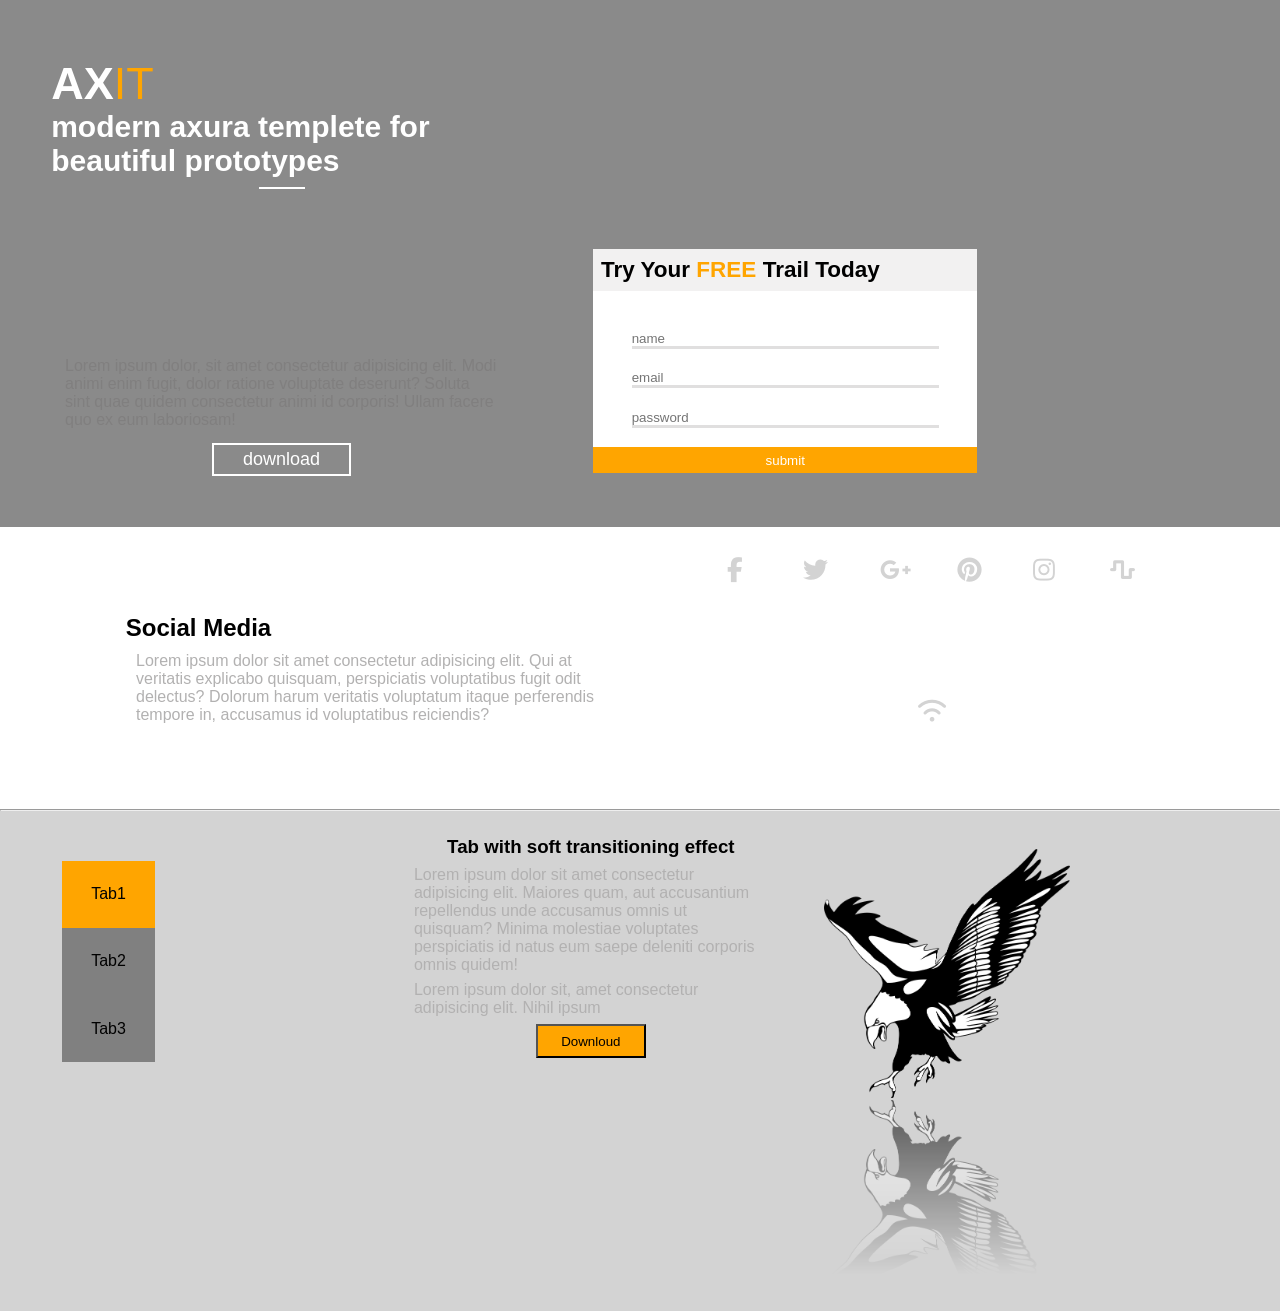
==== task4/index.html @ 6f1dedaa "add task4" ====
<!DOCTYPE html>
<html lang="en">

<head>
    <meta charset="UTF-8">
    <meta name="viewport" content="width=device-width, initial-scale=1.0">
    <title>task4</title>
    <link rel="stylesheet" a href="css/style.css">
    <link rel="stylesheet" a href="css/all.min.css">
</head>

<body>
    <section class="top-section">
        <div class="container1">
            <div class="div1">
                <h1 class="title-1">AX<span class="small-text">IT</span></h1>
                <h2 class="h2-style">modern axura templete for beautiful prototypes</h2>
                <hr class="hr-2">
            </div>
            <div class="div2">
                <p class="text-div">Lorem ipsum dolor, sit amet consectetur adipisicing elit. Modi animi enim fugit,
                    dolor ratione voluptate deserunt? Soluta sint quae quidem consectetur animi id corporis! Ullam
                    facere quo ex eum laboriosam!</p>
                <button class="button">download</button>
            </div>
            <div class="div3">
                <div class="form-top">
                    <h2 class="h2-form">try your <span class="h2-span">free</span> trail today</h2>
                </div>
                <div class="form-div">
                    <form method="post" class="form">
                        <input type="text" placeholder="name" name="password" class="border"><br>
                        <input type="email" placeholder="email" name="email" class="border"><br>
                        <input type="password" placeholder="password" name="password" class="border"><br>
                        <input type="submit" class=" form-button" value="submit" class="border">
                    </form>
                </div>
            </div>
        </div>
    </section>
    <section>
        <div class="container2">
            <div class="intro">
                <h2 class="h2-form">social media</h2>
                <p class="h2-text">Lorem ipsum dolor sit amet consectetur adipisicing elit. Qui at veritatis explicabo
                    quisquam, perspiciatis voluptatibus fugit odit delectus? Dolorum harum veritatis voluptatum itaque
                    perferendis tempore in, accusamus id voluptatibus reiciendis?</p>
            </div>
            <div class="icons">
                <i class="fa-brands fa-facebook-f icon-app"></i>
                <i class="fa-brands fa-twitter icon-app"></i>
                <i class="fa-brands fa-google-plus-g icon-app"></i>
                <i class="fa-brands fa-pinterest icon-app "></i>
                <i class="fa-brands fa-instagram icon-app "></i>
                <i class="fa-solid fa-wave-square icon-app "></i>
                <i class="fa-solid fa-wifi icon-app"></i>
            </div>
            <hr class="tall">
        </div>
    </section>
    <section>
        <div class="container3">
            <div class="tabs">
                <div class="tab1">
                    Tab1
                </div>
                <div class="tab2 ">
                    Tab2
                </div>
                <div class="tab2">
                    Tab3
                </div>
            </div>
            <div class="paragraph">
                <h3>Tab with soft transitioning effect</h3>
                <p class="h2-text">
                    Lorem ipsum dolor sit amet consectetur adipisicing elit. Maiores quam,
                    aut accusantium repellendus unde accusamus omnis ut quisquam?
                    Minima molestiae voluptates perspiciatis id natus eum saepe deleniti
                    corporis omnis quidem!
                </p>
                <p class="h2-text">
                    Lorem ipsum dolor sit, amet consectetur adipisicing elit. Nihil ipsum
                </p>
                <button class="btn">Downloud</button>
            </div>
            <div class="img">
                <img class="reflect" src="images/no-background-3017971_1280.png">
            </div>
        </div>
    </section>
</body>

</html>
---- task4/css/style.css ----
*{
    padding: 0%;
    margin: 0%;
    text-align: center;
    font-family: sans-serif;
    box-sizing: border-box;
}
.top-section{
     background-image: url(https://images.pexels.com/photos/7078666/pexels-photo-7078666.jpeg);
    background-size: 100% 100%;
    background-position: center;
    
}
.container1{
   
    background-color: rgba(0, 0, 0, 0.46);
    width: 100%;
    text-align: left;
}
.title-1{
    font-family: sans-serif;
    font-size: 45px;
    font-weight: bolder;
    text-transform: uppercase;
    padding-top:7% ;
    text-align: left;

}
.small-text{
    color: orange;
    font-weight: lighter;
    font-family:sans-serif;
}
.div1{
   width: 40%;
   padding: 2%;
   color: white;
   font-size: 20px;
   margin: 0% 2%;

}
.hr-2{
     width: 10%;
    border-color:white;
    border-style: solid;
    margin: 2% auto;
}
.h2-style{
    text-align: left;


}
.div2{
    width: 40%;
    padding:2%;
    margin: 2%;
    display:inline-block;
}
.text-div{
    text-align: left;
    color: rgb(128, 127, 127);
    margin: 3%;
}
.div3{
    width: 30%;
    margin:2%;
    
    background-color: white;
    display: inline-block;
}
.form-top{
    width: 100%;
    text-align: center;
    padding: 2%;
    font-size: 15px;
    /* margin: 0% auto; */
    background-color: rgb(242, 241, 241);


}
.h2-form{
    text-transform: capitalize;
    text-align: left;
}
.h2-span{
    text-transform: uppercase;
    color: orange;
}
.form{
    width: 100%;
    background-color: white;
    padding-top: 10%;

}
.form-div{
   width: 100%;
   height: 100%;
   text-align: left; 
}
.border{
    border: none;
    border-bottom: 3px rgb(224, 223, 223) solid;
    width: 80%;
    text-align:left;
    margin-bottom: 5%;
}
.form-button{
    width: 100%;
    padding: 1%;
    text-align: center;
    background-color: orange;
    color: white;
    border-style: solid;
    border-color: orange;
}
.hr-1{
     width: 10%;
    border-color:white;
    border-style: solid;
    margin: 2% auto;
}
.button{
    width: 30%;
    color: white;
    background-color: transparent;
    border-style: solid;
    border-color: white;
    padding: 4px;
    font-size: 18px;
    margin: 2;
}
.hr{
    width: 10%;
    border-color: orange;
    border-style: solid;
    margin: 2% auto;
}
.text{
    color:rgb(128, 127, 127);
    font-size: 15px;
    width:40% ;
    margin: auto;
}

.title{
    margin: 2% auto;
}
.container2{
    width: 100%;
    background-color: white;
}
.intro{
    width: 40%;
    display: inline-block;
    margin: 2%;
    text-align: left;

}
.icons{
    width: 40%;
    display: inline-block;
}
.icon-app{
    margin: 4%;
    padding: 2%;
    color: lightgray;
    width: 100px;
    height: 100px;
    font-size: 25px;

}
.tall{
    width: 100%;
    color: grey;
}
.h2-text{
    text-align: left;
    margin: 2%;
    color: rgb(178, 177, 177);
}
.container3{
    width: 100%;
    height: 500px;
    background-color: lightgrey;
    display: flex;
    margin: 0%;
    padding: 2%;

}
.tabs{
    width: 25%;
    display: inline-block;
    margin: 2% 3%;
    


}
.tab1{
    width: 30%;
    padding: 8%;
    background-color: orange;
    text-align: center;
}
.tab2{
     width: 30%;
    padding: 8%;
    background-color: gray;
    text-align: center;
}
.paragraph{
    width: 30%;
    display: inline-block;


}
.btn{
    background-color: orange;
    padding: 2%;
    width: 30%;
}
.img{
    width:20%;
    margin:1% 4%;
}
.reflect{
    width: 100%;
    -webkit-box-reflect: below 2px linear-gradient(transparent 30%, rgba(255, 255, 255, 0.6));
}
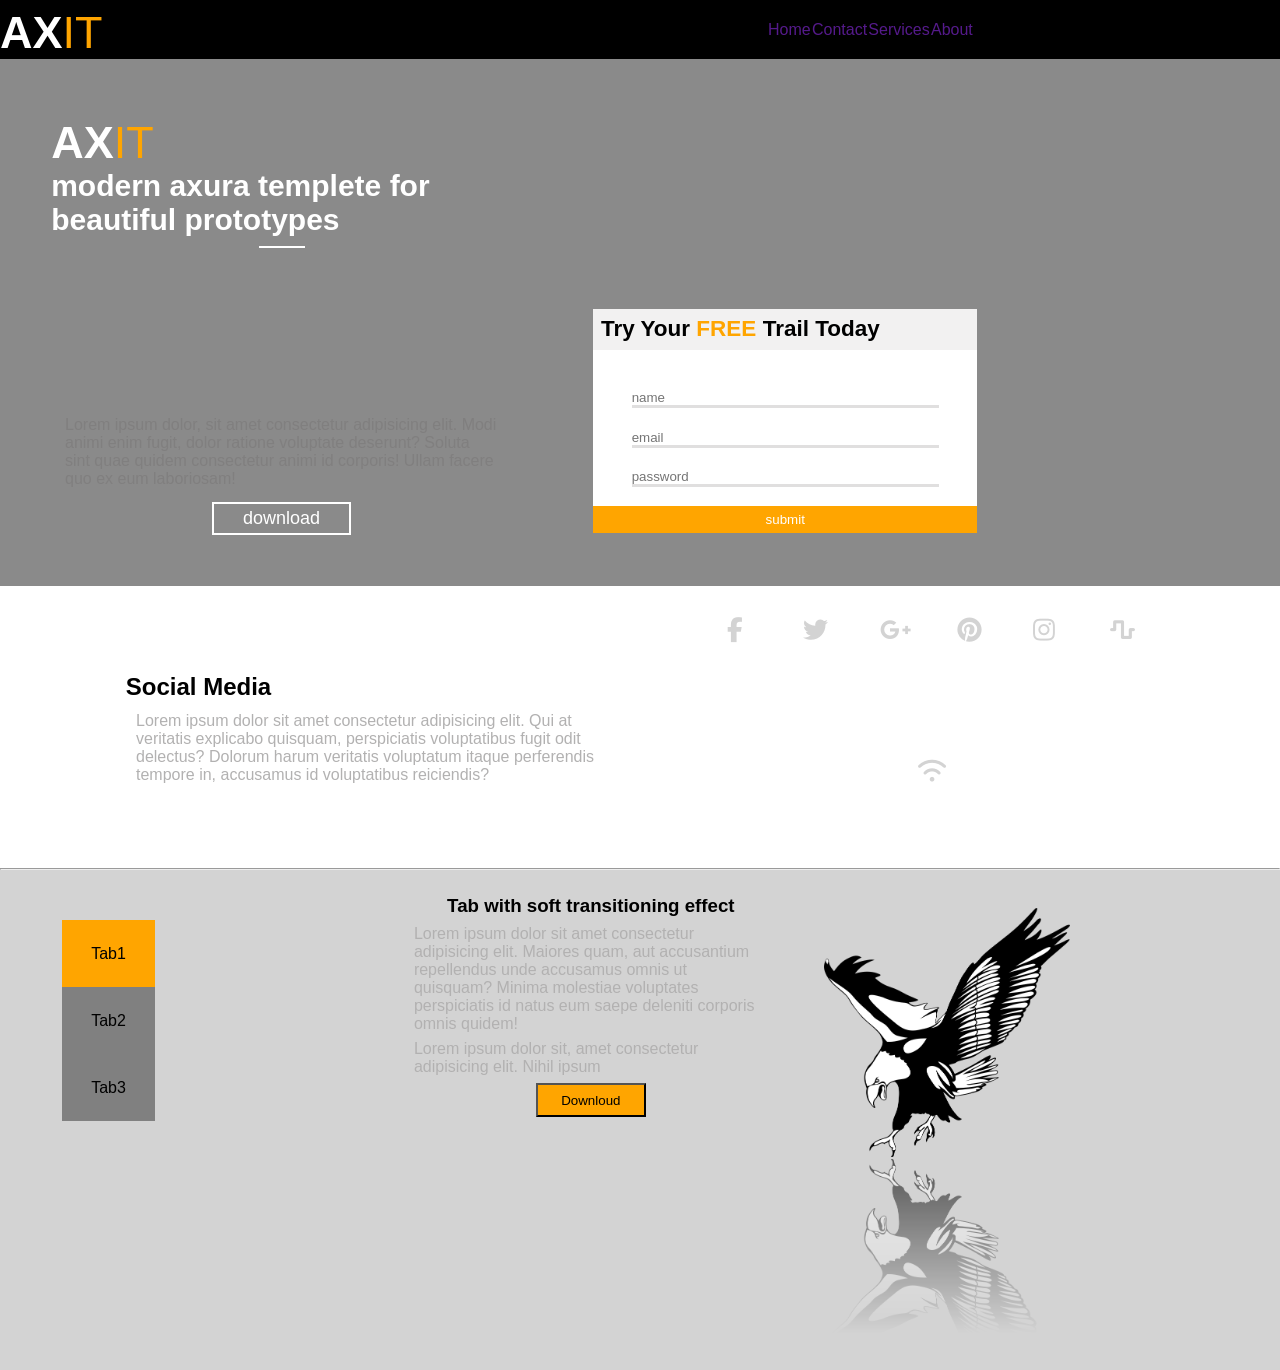
==== commit fbf6499f: "add task5" ====
--- a/task4/index.html
+++ b/task4/index.html
@@ -10,6 +10,25 @@
 </head>
 
 <body>
+    <nav>
+        <div class="nav-container">
+            <div class="nav-bar">
+                <a href="">
+                    <h1 class="title-1">AX<span class="small-text">IT</span></h1>
+                </a>
+
+            </div>
+            <div class="ul">
+                <ul class="ul d-text">
+                    <li><a href="">home</a></li>
+                    <li><a href="">contact</a></li>
+                    <li><a href="">services</a></li>
+                    <li><a href="">about</a></li>
+                </ul>
+            </div>
+        </div>
+
+    </nav>
     <section class="top-section">
         <div class="container1">
             <div class="div1">
--- a/task4/css/style.css
+++ b/task4/css/style.css
@@ -4,6 +4,22 @@
     text-align: center;
     font-family: sans-serif;
     box-sizing: border-box;
+    text-decoration: none;
+}
+.nav-container{
+    width: 100%;
+    display: flex;
+    justify-content:space-between;
+    align-items: center;
+    background-color: black;
+    
+}
+.ul{
+    width: 40%;
+    display: flex;
+    justify-content: space-between;
+    list-style: none;
+    color: white;
 }
 .top-section{
      background-image: url(https://images.pexels.com/photos/7078666/pexels-photo-7078666.jpeg);
@@ -24,12 +40,18 @@
     text-transform: uppercase;
     padding-top:7% ;
     text-align: left;
+    color: rgb(255, 255, 255);
 
 }
 .small-text{
     color: orange;
     font-weight: lighter;
     font-family:sans-serif;
+}
+.d-text{
+    font-family: sans-serif;
+     text-transform: capitalize;
+     color: white;
 }
 .div1{
    width: 40%;
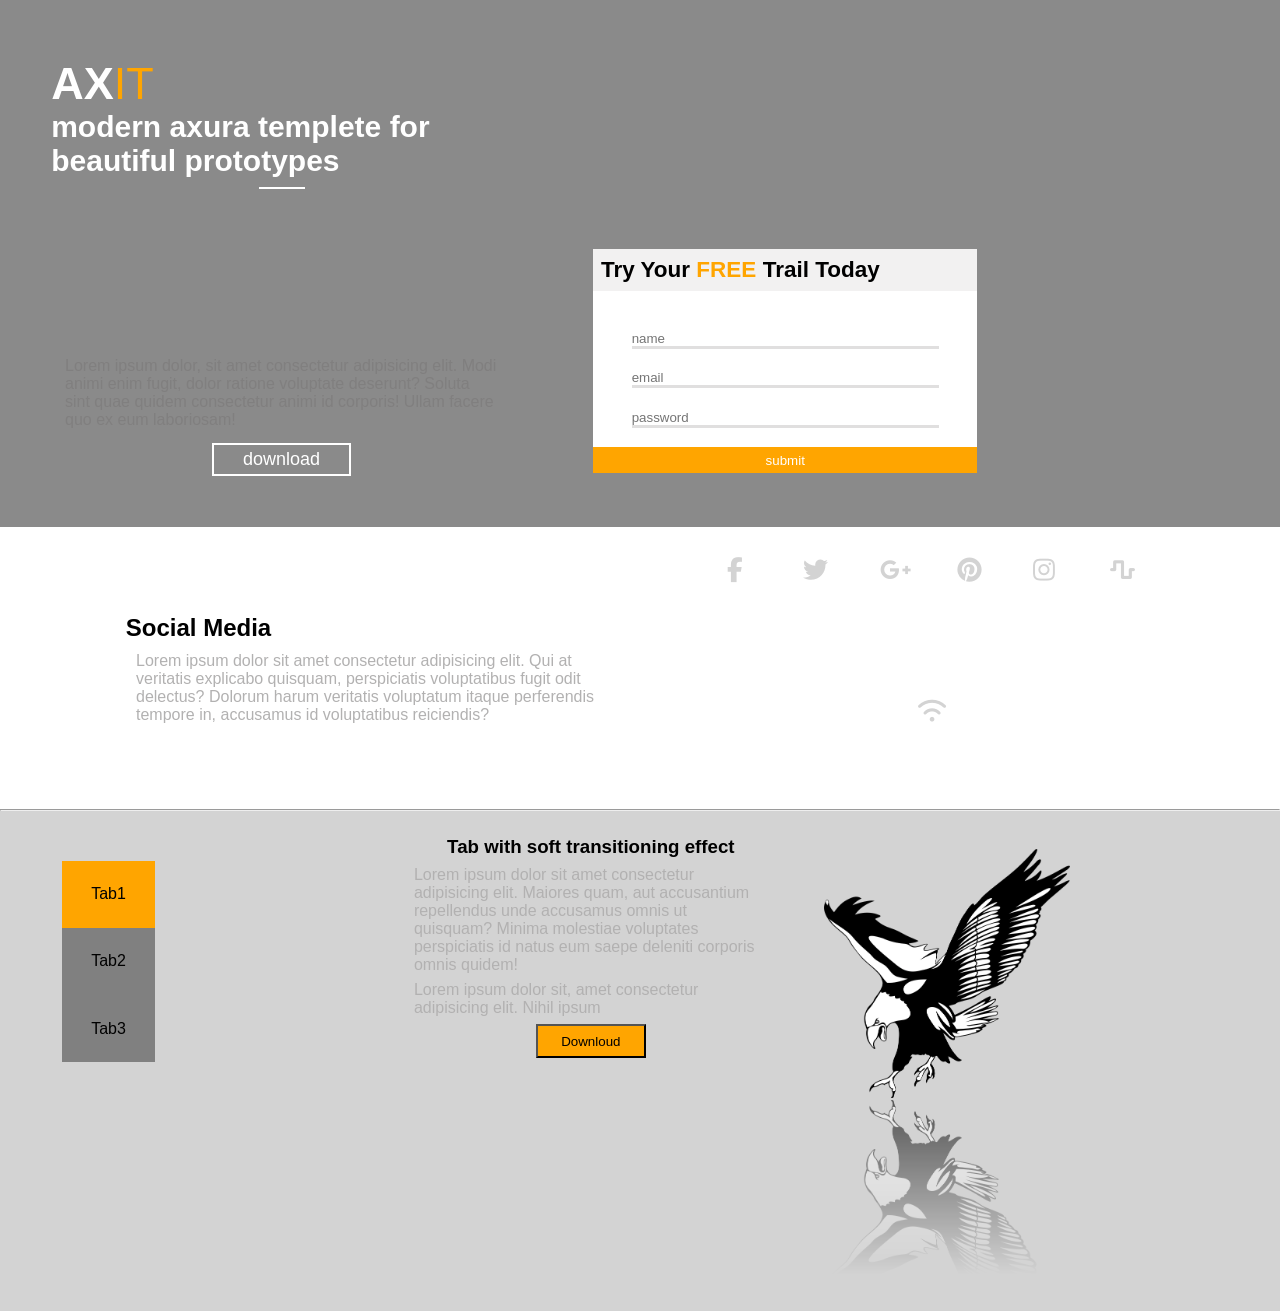
==== commit 882a5958: "revert accidental changes in task4" ====
--- a/task4/index.html
+++ b/task4/index.html
@@ -10,25 +10,6 @@
 </head>
 
 <body>
-    <nav>
-        <div class="nav-container">
-            <div class="nav-bar">
-                <a href="">
-                    <h1 class="title-1">AX<span class="small-text">IT</span></h1>
-                </a>
-
-            </div>
-            <div class="ul">
-                <ul class="ul d-text">
-                    <li><a href="">home</a></li>
-                    <li><a href="">contact</a></li>
-                    <li><a href="">services</a></li>
-                    <li><a href="">about</a></li>
-                </ul>
-            </div>
-        </div>
-
-    </nav>
     <section class="top-section">
         <div class="container1">
             <div class="div1">
--- a/task4/css/style.css
+++ b/task4/css/style.css
@@ -4,22 +4,6 @@
     text-align: center;
     font-family: sans-serif;
     box-sizing: border-box;
-    text-decoration: none;
-}
-.nav-container{
-    width: 100%;
-    display: flex;
-    justify-content:space-between;
-    align-items: center;
-    background-color: black;
-    
-}
-.ul{
-    width: 40%;
-    display: flex;
-    justify-content: space-between;
-    list-style: none;
-    color: white;
 }
 .top-section{
      background-image: url(https://images.pexels.com/photos/7078666/pexels-photo-7078666.jpeg);
@@ -40,18 +24,12 @@
     text-transform: uppercase;
     padding-top:7% ;
     text-align: left;
-    color: rgb(255, 255, 255);
 
 }
 .small-text{
     color: orange;
     font-weight: lighter;
     font-family:sans-serif;
-}
-.d-text{
-    font-family: sans-serif;
-     text-transform: capitalize;
-     color: white;
 }
 .div1{
    width: 40%;
